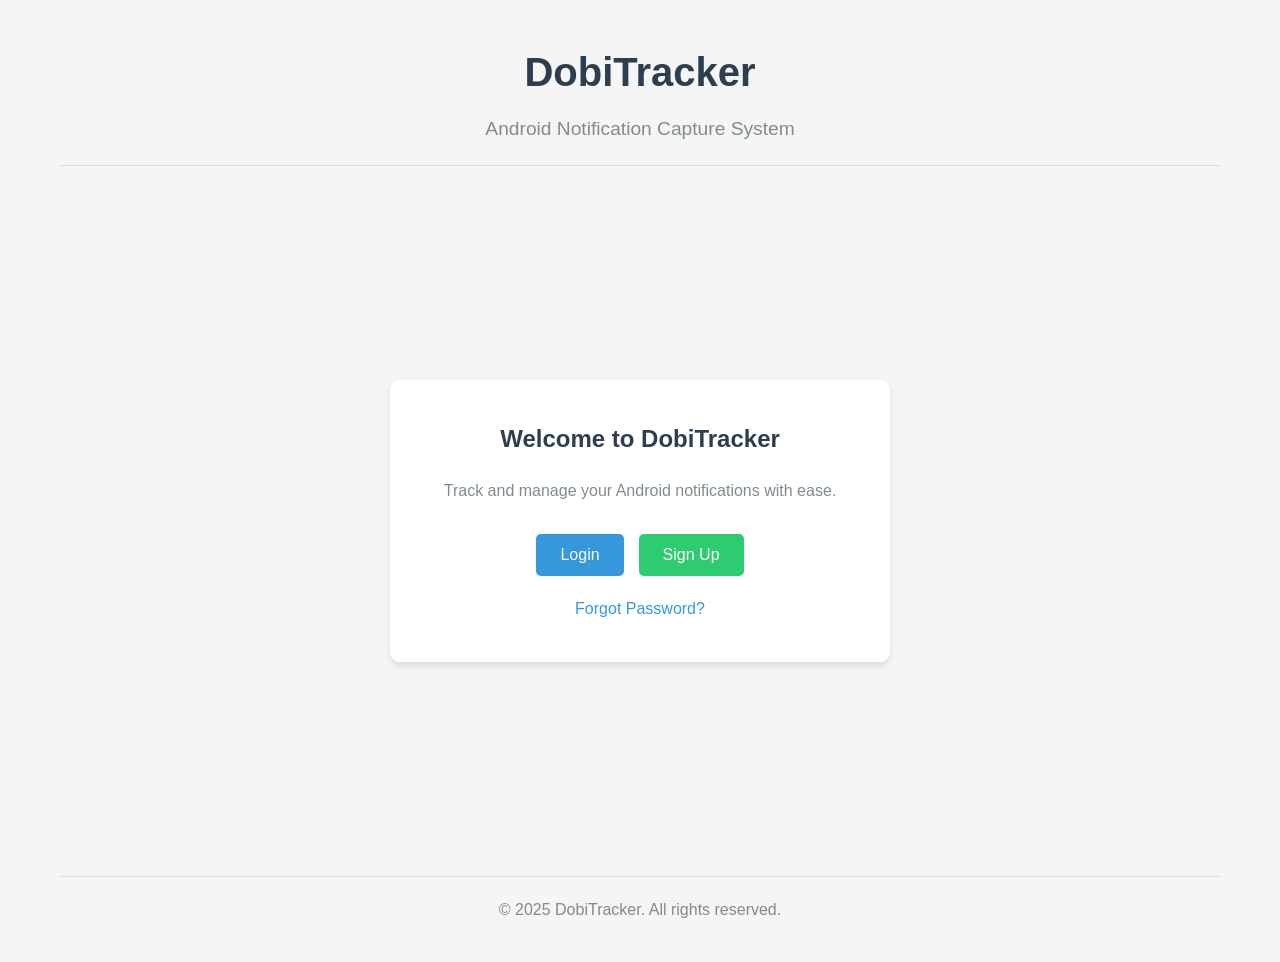
==== public/index.html @ 9311ade2 "Initial commit: DobiTracker Backend API - Complete Node.js backend with Express API - PostgreSQL dat" ====
<!DOCTYPE html>
<html lang="en">
<head>
    <meta charset="UTF-8">
    <meta name="viewport" content="width=device-width, initial-scale=1.0">
    <title>DobiTracker - Android Notification Capture System</title>
    <link rel="stylesheet" href="styles.css">
</head>
<body>
    <div class="container">
        <header>
            <h1>DobiTracker</h1>
            <p>Android Notification Capture System</p>
        </header>
        
        <main>
            <div class="card">
                <h2>Welcome to DobiTracker</h2>
                <p>Track and manage your Android notifications with ease.</p>
                
                <div class="button-group">
                    <button id="loginBtn" class="btn primary">Login</button>
                    <button id="signupBtn" class="btn secondary">Sign Up</button>
                </div>
                
                <div class="forgot-password">
                    <a href="#" id="forgotPasswordLink">Forgot Password?</a>
                </div>
            </div>
        </main>
        
        <footer>
            <p>&copy; 2025 DobiTracker. All rights reserved.</p>
        </footer>
    </div>
    
    <script src="script.js"></script>
</body>
</html>
---- public/styles.css ----
* {
    margin: 0;
    padding: 0;
    box-sizing: border-box;
}

body {
    font-family: 'Segoe UI', Tahoma, Geneva, Verdana, sans-serif;
    background-color: #f5f5f5;
    color: #333;
    line-height: 1.6;
}

.container {
    max-width: 1200px;
    margin: 0 auto;
    padding: 20px;
}

header {
    text-align: center;
    margin-bottom: 40px;
    padding: 20px 0;
    border-bottom: 1px solid #ddd;
}

header h1 {
    font-size: 2.5rem;
    color: #2c3e50;
    margin-bottom: 10px;
}

header p {
    font-size: 1.2rem;
    color: #7f8c8d;
}

main {
    display: flex;
    justify-content: center;
    align-items: center;
    min-height: 70vh;
}

.card {
    background: white;
    border-radius: 10px;
    box-shadow: 0 4px 6px rgba(0, 0, 0, 0.1);
    padding: 40px;
    width: 100%;
    max-width: 500px;
    text-align: center;
}

.card h2 {
    margin-bottom: 20px;
    color: #2c3e50;
}

.card p {
    margin-bottom: 30px;
    color: #7f8c8d;
}

.button-group {
    display: flex;
    gap: 15px;
    justify-content: center;
    margin-bottom: 20px;
}

.btn {
    padding: 12px 24px;
    border: none;
    border-radius: 5px;
    cursor: pointer;
    font-size: 1rem;
    transition: background-color 0.3s;
}

.btn.primary {
    background-color: #3498db;
    color: white;
}

.btn.primary:hover {
    background-color: #2980b9;
}

.btn.secondary {
    background-color: #2ecc71;
    color: white;
}

.btn.secondary:hover {
    background-color: #27ae60;
}

.forgot-password {
    margin-top: 20px;
}

.forgot-password a {
    color: #3498db;
    text-decoration: none;
}

.forgot-password a:hover {
    text-decoration: underline;
}

footer {
    text-align: center;
    margin-top: 40px;
    padding: 20px 0;
    border-top: 1px solid #ddd;
    color: #7f8c8d;
}

/* Form styles */
.form-container {
    background: white;
    border-radius: 10px;
    box-shadow: 0 4px 6px rgba(0, 0, 0, 0.1);
    padding: 40px;
    width: 100%;
    max-width: 500px;
    margin: 0 auto;
}

.form-group {
    margin-bottom: 20px;
    text-align: left;
}

.form-group label {
    display: block;
    margin-bottom: 5px;
    font-weight: bold;
    color: #2c3e50;
}

.form-group input {
    width: 100%;
    padding: 12px;
    border: 1px solid #ddd;
    border-radius: 5px;
    font-size: 1rem;
}

.form-group input:focus {
    border-color: #3498db;
    outline: none;
}

.form-actions {
    display: flex;
    justify-content: space-between;
    align-items: center;
    margin-top: 30px;
}

.form-actions button {
    padding: 12px 24px;
    border: none;
    border-radius: 5px;
    cursor: pointer;
    font-size: 1rem;
}

.form-actions .btn-submit {
    background-color: #3498db;
    color: white;
}

.form-actions .btn-submit:hover {
    background-color: #2980b9;
}

.form-actions .btn-back {
    background-color: #95a5a6;
    color: white;
}

.form-actions .btn-back:hover {
    background-color: #7f8c8d;
}

.form-footer {
    text-align: center;
    margin-top: 20px;
    color: #7f8c8d;
}

.form-footer a {
    color: #3498db;
    text-decoration: none;
}

.form-footer a:hover {
    text-decoration: underline;
}

/* Dashboard styles */
.dashboard-container {
    max-width: 1200px;
    margin: 0 auto;
    padding: 20px;
}

.dashboard-header {
    display: flex;
    justify-content: space-between;
    align-items: center;
    margin-bottom: 30px;
    padding-bottom: 20px;
    border-bottom: 1px solid #ddd;
}

.header-actions {
    display: flex;
    gap: 10px;
    align-items: center;
}

.dashboard-header h1 {
    color: #2c3e50;
}

.logout-btn {
    background-color: #e74c3c;
    color: white;
    padding: 10px 20px;
    border: none;
    border-radius: 5px;
    cursor: pointer;
}

.logout-btn:hover {
    background-color: #c0392b;
}

.tabs {
    display: flex;
    border-bottom: 1px solid #ddd;
    margin-bottom: 30px;
}

.tab {
    padding: 15px 30px;
    cursor: pointer;
    background-color: #ecf0f1;
    border: 1px solid #ddd;
    border-bottom: none;
    border-radius: 5px 5px 0 0;
    margin-right: 5px;
}

.tab.active {
    background-color: #3498db;
    color: white;
}

.tab-content {
    display: none;
}

.tab-content.active {
    display: block;
}

.notifications-container {
    background: white;
    border-radius: 10px;
    box-shadow: 0 4px 6px rgba(0, 0, 0, 0.1);
    padding: 30px;
}

.notification-item {
    padding: 15px;
    border-bottom: 1px solid #eee;
}

.notification-item:last-child {
    border-bottom: none;
}

.notification-sender {
    font-weight: bold;
    color: #2c3e50;
}

.notification-message {
    margin: 10px 0;
}

.notification-timestamp {
    color: #7f8c8d;
    font-size: 0.9rem;
}

/* Blog styles */
.blog-list {
    display: grid;
    grid-template-columns: repeat(auto-fill, minmax(300px, 1fr));
    gap: 20px;
}

.blog-card {
    background: white;
    border-radius: 10px;
    box-shadow: 0 4px 6px rgba(0, 0, 0, 0.1);
    overflow: hidden;
    transition: transform 0.3s;
}

.blog-card:hover {
    transform: translateY(-5px);
}

.blog-image {
    width: 100%;
    height: 200px;
    object-fit: cover;
}

.blog-content {
    padding: 20px;
}

.blog-title {
    margin-bottom: 10px;
    color: #2c3e50;
}

.blog-date {
    color: #7f8c8d;
    font-size: 0.9rem;
}

.blog-post {
    background: white;
    border-radius: 10px;
    box-shadow: 0 4px 6px rgba(0, 0, 0, 0.1);
    padding: 30px;
}

.blog-post h1 {
    margin-bottom: 20px;
    color: #2c3e50;
}

.blog-post img {
    width: 100%;
    height: auto;
    border-radius: 5px;
    margin: 20px 0;
}

/* Documents styles */
.document-content {
    background: white;
    border-radius: 10px;
    box-shadow: 0 4px 6px rgba(0, 0, 0, 0.1);
    padding: 30px;
}

.document-content h1 {
    margin-bottom: 20px;
    color: #2c3e50;
}

/* Admin styles */
.admin-container {
    max-width: 1200px;
    margin: 0 auto;
    padding: 20px;
}

.admin-header {
    display: flex;
    justify-content: space-between;
    align-items: center;
    margin-bottom: 30px;
    padding-bottom: 20px;
    border-bottom: 1px solid #ddd;
}

.admin-header h1 {
    color: #2c3e50;
}

.admin-tabs {
    display: flex;
    border-bottom: 1px solid #ddd;
    margin-bottom: 30px;
}

.admin-tab {
    padding: 15px 30px;
    cursor: pointer;
    background-color: #ecf0f1;
    border: 1px solid #ddd;
    border-bottom: none;
    border-radius: 5px 5px 0 0;
    margin-right: 5px;
}

.admin-tab.active {
    background-color: #3498db;
    color: white;
}

.admin-tab-content {
    display: none;
}

.admin-tab-content.active {
    display: block;
}

.table {
    width: 100%;
    border-collapse: collapse;
    background: white;
    border-radius: 10px;
    box-shadow: 0 4px 6px rgba(0, 0, 0, 0.1);
    overflow: hidden;
}

.table th,
.table td {
    padding: 15px;
    text-align: left;
    border-bottom: 1px solid #ddd;
}

.table th {
    background-color: #3498db;
    color: white;
}

.table tr:hover {
    background-color: #f5f5f5;
}

.status-enabled {
    color: #27ae60;
    font-weight: bold;
}

.status-disabled {
    color: #e74c3c;
    font-weight: bold;
}

/* Responsive design */
@media (max-width: 768px) {
    .container {
        padding: 10px;
    }
    
    header h1 {
        font-size: 2rem;
    }
    
    .card {
        padding: 20px;
    }
    
    .button-group {
        flex-direction: column;
    }
    
    .btn {
        width: 100%;
        margin-bottom: 10px;
    }
    
    .form-container {
        padding: 20px;
    }
    
    .dashboard-header {
        flex-direction: column;
        align-items: flex-start;
    }
    
    .header-actions {
        margin-top: 15px;
        width: 100%;
        justify-content: space-between;
    }
    
    .logout-btn {
        margin-top: 0;
    }
    
    .tabs {
        flex-wrap: wrap;
    }
    
    .tab {
        margin-bottom: 5px;
    }
}

/* Notification Styles */
.notification-item {
    background: white;
    border: 1px solid #e0e0e0;
    border-radius: 8px;
    padding: 15px;
    margin-bottom: 10px;
    box-shadow: 0 2px 4px rgba(0, 0, 0, 0.1);
    transition: box-shadow 0.2s ease;
}

.notification-item:hover {
    box-shadow: 0 4px 8px rgba(0, 0, 0, 0.15);
}

.notification-header {
    display: flex;
    justify-content: space-between;
    align-items: center;
    margin-bottom: 8px;
    flex-wrap: wrap;
    gap: 10px;
}

.notification-app {
    background: #3498db;
    color: white;
    padding: 2px 8px;
    border-radius: 12px;
    font-size: 0.8rem;
    font-weight: bold;
}

.notification-sender {
    font-weight: bold;
    color: #2c3e50;
    font-size: 0.9rem;
}

.notification-time {
    color: #7f8c8d;
    font-size: 0.8rem;
}

.notification-message {
    color: #34495e;
    line-height: 1.4;
    word-wrap: break-word;
}

.no-notifications {
    text-align: center;
    color: #7f8c8d;
    font-style: italic;
    padding: 20px;
    background: #f8f9fa;
    border-radius: 8px;
    border: 1px dashed #dee2e6;
}

.error-message {
    text-align: center;
    color: #e74c3c;
    font-weight: bold;
    padding: 20px;
    background: #fdf2f2;
    border-radius: 8px;
    border: 1px solid #fecaca;
}

.loading {
    text-align: center;
    color: #7f8c8d;
    font-style: italic;
    padding: 20px;
}

/* Mobile notification styles */
@media (max-width: 768px) {
    .notification-header {
        flex-direction: column;
        align-items: flex-start;
    }
    
    .notification-time {
        align-self: flex-end;
    }
}
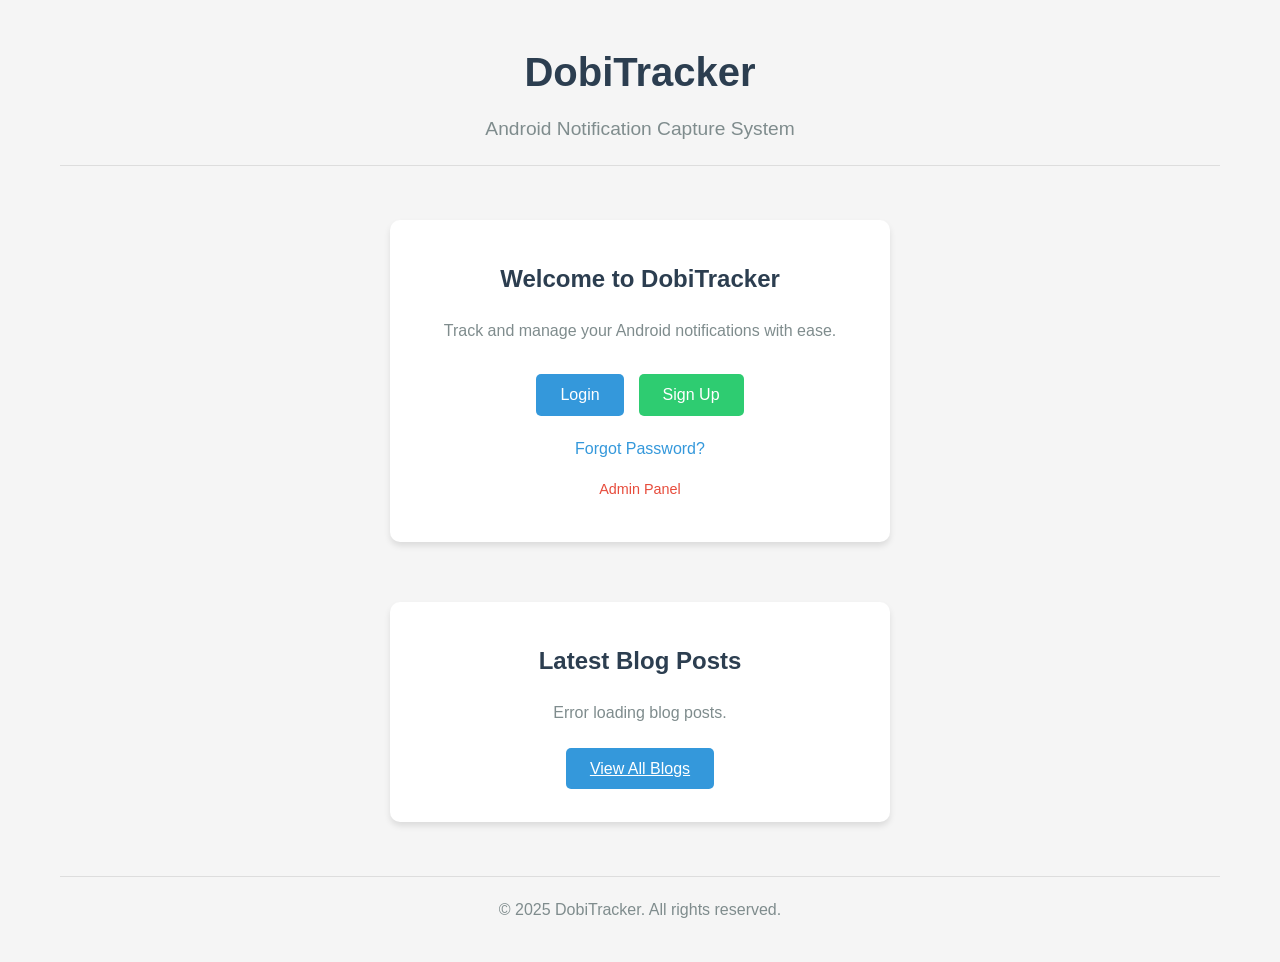
==== commit 26c01db9: "Complete notification system implementation with admin panel and responsive design - Fixed Android n" ====
--- a/public/index.html
+++ b/public/index.html
@@ -26,6 +26,21 @@
                 <div class="forgot-password">
                     <a href="#" id="forgotPasswordLink">Forgot Password?</a>
                 </div>
+                
+                <div class="admin-link">
+                    <a href="/admin.html" class="admin-link-text">Admin Panel</a>
+                </div>
+            </div>
+            
+            <!-- Blog Section -->
+            <div class="card blog-section">
+                <h2>Latest Blog Posts</h2>
+                <div id="blog-preview">
+                    <p>Loading latest blog posts...</p>
+                </div>
+                <div class="blog-actions">
+                    <a href="/blog.html" class="btn primary">View All Blogs</a>
+                </div>
             </div>
         </main>
         
--- a/public/styles.css
+++ b/public/styles.css
@@ -37,9 +37,11 @@
 
 main {
     display: flex;
+    flex-direction: column;
     justify-content: center;
     align-items: center;
     min-height: 70vh;
+    gap: 30px;
 }
 
 .card {
@@ -201,6 +203,23 @@
     text-decoration: underline;
 }
 
+.admin-link {
+    margin-top: 15px;
+    text-align: center;
+}
+
+.admin-link-text {
+    color: #e74c3c;
+    text-decoration: none;
+    font-size: 0.9rem;
+    font-weight: 500;
+}
+
+.admin-link-text:hover {
+    text-decoration: underline;
+    color: #c0392b;
+}
+
 /* Dashboard styles */
 .dashboard-container {
     max-width: 1200px;
@@ -212,9 +231,51 @@
     display: flex;
     justify-content: space-between;
     align-items: center;
-    margin-bottom: 30px;
+    margin-bottom: 20px;
     padding-bottom: 20px;
     border-bottom: 1px solid #ddd;
+}
+
+
+
+
+
+.device-info {
+    background: #f8f9fa;
+    border: 1px solid #e9ecef;
+    border-radius: 8px;
+    padding: 1.5rem;
+    margin-bottom: 30px;
+}
+
+.device-info h3 {
+    margin: 0 0 1rem 0;
+    color: #495057;
+    font-size: 1.1rem;
+}
+
+.device-id-container {
+    display: flex;
+    gap: 0.5rem;
+    margin-bottom: 0.5rem;
+}
+
+.device-id-input {
+    flex: 1;
+    padding: 0.75rem;
+    border: 1px solid #ced4da;
+    border-radius: 4px;
+    font-family: 'Courier New', monospace;
+    font-size: 0.9rem;
+    background: #fff;
+    color: #495057;
+}
+
+.device-instruction {
+    margin: 0;
+    color: #6c757d;
+    font-size: 0.9rem;
+    line-height: 1.4;
 }
 
 .header-actions {
@@ -254,11 +315,18 @@
     border-bottom: none;
     border-radius: 5px 5px 0 0;
     margin-right: 5px;
+    user-select: none;
+    transition: all 0.3s ease;
+}
+
+.tab:hover {
+    background-color: #d5dbdb;
 }
 
 .tab.active {
     background-color: #3498db;
     color: white;
+    font-weight: bold;
 }
 
 .tab-content {
@@ -377,6 +445,701 @@
     padding: 20px;
 }
 
+/* Notification Management Styles */
+.notifications-header {
+    margin-bottom: 20px;
+}
+
+.user-search-container {
+    display: flex;
+    align-items: center;
+    gap: 10px;
+    margin-bottom: 20px;
+    padding: 15px;
+    background: #f8f9fa;
+    border-radius: 8px;
+}
+
+.user-search-container label {
+    font-weight: 600;
+    color: #333;
+}
+
+.user-search-container input {
+    flex: 1;
+    padding: 8px 12px;
+    border: 1px solid #ddd;
+    border-radius: 4px;
+    font-size: 14px;
+}
+
+.search-prompt {
+    text-align: center;
+    color: #666;
+    font-style: italic;
+    padding: 40px;
+    background: #f8f9fa;
+    border-radius: 8px;
+    border: 2px dashed #ddd;
+}
+
+.notifications-summary {
+    background: #e3f2fd;
+    padding: 15px;
+    border-radius: 8px;
+    margin-bottom: 20px;
+    border-left: 4px solid #2196f3;
+}
+
+.notifications-summary h3 {
+    margin: 0 0 5px 0;
+    color: #1976d2;
+}
+
+.notifications-summary p {
+    margin: 0;
+    color: #666;
+}
+
+.app-notifications {
+    margin-bottom: 30px;
+    border: 1px solid #e0e0e0;
+    border-radius: 8px;
+    overflow: hidden;
+}
+
+.app-notifications h4 {
+    background: #f5f5f5;
+    margin: 0;
+    padding: 12px 15px;
+    border-bottom: 1px solid #e0e0e0;
+    color: #333;
+    font-size: 16px;
+}
+
+.notification-message-cell {
+    max-width: 300px;
+    word-wrap: break-word;
+    white-space: pre-wrap;
+}
+
+.no-notifications {
+    text-align: center;
+    padding: 40px;
+    background: #f8f9fa;
+    border-radius: 8px;
+    border: 2px dashed #ddd;
+}
+
+.no-notifications h3 {
+    color: #666;
+    margin-bottom: 10px;
+}
+
+.error-message {
+    background: #ffebee;
+    color: #c62828;
+    padding: 15px;
+    border-radius: 8px;
+    border-left: 4px solid #f44336;
+    margin: 20px 0;
+}
+
+/* Blog Management Styles */
+.blog-list {
+    display: grid;
+    grid-template-columns: repeat(auto-fill, minmax(300px, 1fr));
+    gap: 20px;
+    margin-top: 20px;
+}
+
+.blog-card {
+    border: 1px solid #e0e0e0;
+    border-radius: 8px;
+    overflow: hidden;
+    background: white;
+    box-shadow: 0 2px 4px rgba(0,0,0,0.1);
+    transition: box-shadow 0.3s ease;
+}
+
+.blog-card:hover {
+    box-shadow: 0 4px 8px rgba(0,0,0,0.15);
+}
+
+.blog-image {
+    width: 100%;
+    height: 200px;
+    object-fit: cover;
+}
+
+.blog-content {
+    padding: 15px;
+}
+
+.blog-title {
+    margin: 0 0 10px 0;
+    color: #333;
+    font-size: 18px;
+    line-height: 1.4;
+}
+
+.blog-date {
+    margin: 0 0 15px 0;
+    color: #666;
+    font-size: 14px;
+}
+
+.blog-content .btn {
+    margin-right: 10px;
+    margin-bottom: 5px;
+}
+
+/* Public Blog Styles */
+.blog-section {
+    margin-top: 30px;
+}
+
+.blog-actions {
+    text-align: center;
+    margin-top: 20px;
+}
+
+.blog-preview-item {
+    display: flex;
+    gap: 15px;
+    margin-bottom: 20px;
+    padding: 15px;
+    background: #f8f9fa;
+    border-radius: 8px;
+    border-left: 4px solid #007bff;
+}
+
+.blog-preview-image {
+    flex-shrink: 0;
+    width: 120px;
+    height: 80px;
+}
+
+.blog-preview-image img {
+    width: 100%;
+    height: 100%;
+    object-fit: cover;
+    border-radius: 4px;
+}
+
+.blog-preview-content h3 {
+    margin: 0 0 8px 0;
+    font-size: 16px;
+}
+
+.blog-preview-content h3 a {
+    color: #333;
+    text-decoration: none;
+}
+
+.blog-preview-content h3 a:hover {
+    color: #007bff;
+}
+
+.blog-preview-date {
+    margin: 0;
+    color: #666;
+    font-size: 14px;
+}
+
+/* Blog Page Styles */
+.blog-header {
+    text-align: center;
+    margin-bottom: 40px;
+}
+
+.blog-header h2 {
+    color: #333;
+    margin-bottom: 10px;
+}
+
+.blog-header p {
+    color: #666;
+    max-width: 600px;
+    margin: 0 auto;
+}
+
+.blog-grid {
+    display: grid;
+    grid-template-columns: repeat(auto-fill, minmax(350px, 1fr));
+    gap: 30px;
+    margin-top: 30px;
+}
+
+.blog-card {
+    background: white;
+    border-radius: 12px;
+    overflow: hidden;
+    box-shadow: 0 4px 6px rgba(0, 0, 0, 0.1);
+    transition: transform 0.3s ease, box-shadow 0.3s ease;
+}
+
+.blog-card:hover {
+    transform: translateY(-5px);
+    box-shadow: 0 8px 25px rgba(0, 0, 0, 0.15);
+}
+
+.blog-card-image {
+    width: 100%;
+    height: 200px;
+    overflow: hidden;
+}
+
+.blog-card-image img {
+    width: 100%;
+    height: 100%;
+    object-fit: cover;
+    transition: transform 0.3s ease;
+}
+
+.blog-card:hover .blog-card-image img {
+    transform: scale(1.05);
+}
+
+.blog-card-content {
+    padding: 20px;
+}
+
+.blog-card-content h3 {
+    margin: 0 0 10px 0;
+    font-size: 20px;
+    line-height: 1.4;
+}
+
+.blog-card-content h3 a {
+    color: #333;
+    text-decoration: none;
+}
+
+.blog-card-content h3 a:hover {
+    color: #007bff;
+}
+
+.blog-card-date {
+    margin: 0 0 15px 0;
+    color: #666;
+    font-size: 14px;
+}
+
+.blog-card-excerpt {
+    margin: 0 0 20px 0;
+    color: #555;
+    line-height: 1.6;
+}
+
+/* Blog Post Page Styles */
+.blog-post-container {
+    max-width: 800px;
+    margin: 0 auto;
+}
+
+.blog-navigation {
+    margin-bottom: 30px;
+}
+
+.blog-post-header {
+    text-align: center;
+    margin-bottom: 40px;
+    padding-bottom: 20px;
+    border-bottom: 1px solid #e0e0e0;
+}
+
+.blog-post-header h1 {
+    color: #333;
+    margin-bottom: 15px;
+    font-size: 2.5rem;
+    line-height: 1.2;
+}
+
+.blog-post-meta {
+    color: #666;
+    font-size: 16px;
+    margin: 0;
+}
+
+.blog-post-featured-image {
+    margin-bottom: 30px;
+    text-align: center;
+}
+
+.blog-post-featured-image img {
+    max-width: 100%;
+    height: auto;
+    border-radius: 8px;
+    box-shadow: 0 4px 8px rgba(0, 0, 0, 0.1);
+}
+
+.blog-post-body {
+    line-height: 1.8;
+    color: #333;
+    font-size: 16px;
+}
+
+.blog-post-body h1,
+.blog-post-body h2,
+.blog-post-body h3,
+.blog-post-body h4,
+.blog-post-body h5,
+.blog-post-body h6 {
+    color: #333;
+    margin-top: 30px;
+    margin-bottom: 15px;
+}
+
+.blog-post-body p {
+    margin-bottom: 20px;
+}
+
+.blog-post-body img {
+    max-width: 100%;
+    height: auto;
+    border-radius: 4px;
+    margin: 20px 0;
+}
+
+.blog-post-body blockquote {
+    border-left: 4px solid #007bff;
+    padding-left: 20px;
+    margin: 20px 0;
+    font-style: italic;
+    color: #555;
+}
+
+.blog-post-body ul,
+.blog-post-body ol {
+    margin-bottom: 20px;
+    padding-left: 30px;
+}
+
+.blog-post-body li {
+    margin-bottom: 8px;
+}
+
+/* Header Link */
+.header-link {
+    color: #333;
+    text-decoration: none;
+}
+
+.header-link:hover {
+    color: #007bff;
+}
+
+/* Loading State */
+.loading {
+    text-align: center;
+    padding: 40px;
+    color: #666;
+}
+
+/* Responsive Design */
+@media (max-width: 768px) {
+    .container {
+        padding: 15px;
+    }
+    
+    header h1 {
+        font-size: 2rem;
+    }
+    
+    header p {
+        font-size: 1rem;
+    }
+    
+    .card {
+        padding: 25px;
+        margin: 10px 0;
+    }
+    
+    .button-group {
+        flex-direction: column;
+        gap: 10px;
+    }
+    
+    .button-group .btn {
+        width: 100%;
+        margin: 0;
+    }
+    
+    /* Blog Preview Responsive */
+    .blog-preview-item {
+        flex-direction: column;
+        text-align: center;
+    }
+    
+    .blog-preview-image {
+        width: 100%;
+        height: 150px;
+        margin-bottom: 15px;
+    }
+    
+    .blog-preview-content h3 {
+        font-size: 18px;
+    }
+    
+    /* Blog Grid Responsive */
+    .blog-grid {
+        grid-template-columns: 1fr;
+        gap: 20px;
+    }
+    
+    .blog-card-content {
+        padding: 15px;
+    }
+    
+    .blog-card-content h3 {
+        font-size: 18px;
+    }
+    
+    /* Blog Post Responsive */
+    .blog-post-header h1 {
+        font-size: 2rem;
+    }
+    
+    .blog-post-body {
+        font-size: 16px;
+    }
+    
+    /* Admin Panel Responsive */
+    .admin-container {
+        padding: 15px;
+    }
+    
+    .admin-tabs {
+        flex-wrap: wrap;
+        gap: 5px;
+    }
+    
+    .admin-tab {
+        flex: 1;
+        min-width: 120px;
+        font-size: 14px;
+        padding: 10px 8px;
+    }
+    
+    .table-container {
+        overflow-x: auto;
+    }
+    
+    .table {
+        min-width: 600px;
+    }
+    
+    .user-search-container {
+        flex-direction: column;
+        align-items: stretch;
+        gap: 10px;
+    }
+    
+    .user-search-container input {
+        width: 100%;
+    }
+    
+    .form-container {
+        padding: 20px;
+    }
+    
+    .form-actions {
+        flex-direction: column;
+        gap: 10px;
+    }
+    
+    .form-actions .btn {
+        width: 100%;
+    }
+}
+
+@media (max-width: 480px) {
+    .container {
+        padding: 10px;
+    }
+    
+    header {
+        margin-bottom: 20px;
+        padding: 15px 0;
+    }
+    
+    header h1 {
+        font-size: 1.8rem;
+    }
+    
+    header p {
+        font-size: 0.9rem;
+    }
+    
+    main {
+        min-height: 60vh;
+        gap: 20px;
+    }
+    
+    .card {
+        padding: 20px;
+    }
+    
+    .card h2 {
+        font-size: 1.5rem;
+    }
+    
+    .btn {
+        padding: 12px 20px;
+        font-size: 14px;
+    }
+    
+    /* Blog Preview Mobile */
+    .blog-preview-item {
+        padding: 12px;
+    }
+    
+    .blog-preview-image {
+        height: 120px;
+    }
+    
+    .blog-preview-content h3 {
+        font-size: 16px;
+    }
+    
+    .blog-preview-date {
+        font-size: 12px;
+    }
+    
+    /* Blog Cards Mobile */
+    .blog-card-content {
+        padding: 12px;
+    }
+    
+    .blog-card-content h3 {
+        font-size: 16px;
+    }
+    
+    .blog-card-excerpt {
+        font-size: 14px;
+    }
+    
+    /* Blog Post Mobile */
+    .blog-post-header h1 {
+        font-size: 1.8rem;
+    }
+    
+    .blog-post-meta {
+        font-size: 14px;
+    }
+    
+    .blog-post-body {
+        font-size: 15px;
+    }
+    
+    /* Admin Mobile */
+    .admin-header {
+        flex-direction: column;
+        gap: 15px;
+        text-align: center;
+    }
+    
+    .admin-tabs {
+        flex-direction: column;
+    }
+    
+    .admin-tab {
+        width: 100%;
+        text-align: center;
+    }
+    
+    .users-header {
+        flex-direction: column;
+        gap: 15px;
+    }
+    
+    .users-actions {
+        flex-direction: column;
+        gap: 10px;
+    }
+    
+    .search-container {
+        flex-direction: column;
+        gap: 10px;
+    }
+    
+    .user-stats {
+        grid-template-columns: 1fr;
+        gap: 10px;
+    }
+    
+    .stat-card {
+        padding: 15px;
+    }
+    
+    .table {
+        font-size: 12px;
+    }
+    
+    .table th,
+    .table td {
+        padding: 8px 4px;
+    }
+    
+    .notification-message-cell {
+        max-width: 200px;
+    }
+}
+
+@media (min-width: 769px) and (max-width: 1024px) {
+    .container {
+        padding: 20px;
+    }
+    
+    main {
+        gap: 25px;
+    }
+    
+    .card {
+        padding: 30px;
+    }
+    
+    .blog-grid {
+        grid-template-columns: repeat(2, 1fr);
+        gap: 25px;
+    }
+    
+    .blog-preview-item {
+        flex-direction: row;
+        text-align: left;
+    }
+    
+    .blog-preview-image {
+        width: 150px;
+        height: 100px;
+        margin-bottom: 0;
+    }
+    
+    .admin-tabs {
+        flex-wrap: wrap;
+    }
+    
+    .admin-tab {
+        flex: 1;
+        min-width: 150px;
+    }
+    
+    .user-stats {
+        grid-template-columns: repeat(2, 1fr);
+    }
+}
+
+@media (min-width: 1025px) {
+    .blog-grid {
+        grid-template-columns: repeat(3, 1fr);
+    }
+    
+    .user-stats {
+        grid-template-columns: repeat(4, 1fr);
+    }
+}
+
 .admin-header {
     display: flex;
     justify-content: space-between;
@@ -386,8 +1149,161 @@
     border-bottom: 1px solid #ddd;
 }
 
+
 .admin-header h1 {
     color: #2c3e50;
+}
+
+/* User Management Styles */
+.users-header {
+    display: flex;
+    justify-content: space-between;
+    align-items: center;
+    margin-bottom: 20px;
+    padding-bottom: 15px;
+    border-bottom: 1px solid #ddd;
+}
+
+.users-actions {
+    display: flex;
+    gap: 15px;
+    align-items: center;
+}
+
+.search-container {
+    display: flex;
+    gap: 10px;
+    align-items: center;
+}
+
+.search-input {
+    padding: 8px 12px;
+    border: 1px solid #ddd;
+    border-radius: 4px;
+    font-size: 14px;
+    min-width: 200px;
+}
+
+.user-stats {
+    display: grid;
+    grid-template-columns: repeat(auto-fit, minmax(200px, 1fr));
+    gap: 15px;
+    margin-bottom: 25px;
+}
+
+.stat-card {
+    background: white;
+    padding: 20px;
+    border-radius: 8px;
+    box-shadow: 0 2px 4px rgba(0,0,0,0.1);
+    text-align: center;
+    border-left: 4px solid #3498db;
+}
+
+.stat-card h3 {
+    margin: 0 0 10px 0;
+    color: #2c3e50;
+    font-size: 14px;
+    font-weight: 600;
+}
+
+.stat-card span {
+    font-size: 24px;
+    font-weight: bold;
+    color: #3498db;
+}
+
+/* Role and Status Badges */
+.role-badge {
+    padding: 4px 8px;
+    border-radius: 12px;
+    font-size: 12px;
+    font-weight: 600;
+    text-transform: uppercase;
+}
+
+.role-admin {
+    background-color: #e74c3c;
+    color: white;
+}
+
+.role-user {
+    background-color: #3498db;
+    color: white;
+}
+
+.status-badge {
+    padding: 4px 8px;
+    border-radius: 12px;
+    font-size: 12px;
+    font-weight: 600;
+}
+
+.status-active {
+    background-color: #2ecc71;
+    color: white;
+}
+
+.status-inactive {
+    background-color: #95a5a6;
+    color: white;
+}
+
+/* Create User Form Styles */
+.create-user-form {
+    max-width: 600px;
+    margin: 0 auto;
+}
+
+.form-header {
+    display: flex;
+    justify-content: space-between;
+    align-items: center;
+    margin-bottom: 30px;
+    padding-bottom: 15px;
+    border-bottom: 1px solid #ddd;
+}
+
+.user-form {
+    background: white;
+    padding: 30px;
+    border-radius: 8px;
+    box-shadow: 0 2px 4px rgba(0,0,0,0.1);
+}
+
+.user-form .form-group {
+    margin-bottom: 20px;
+}
+
+.user-form label {
+    display: block;
+    margin-bottom: 5px;
+    font-weight: 600;
+    color: #2c3e50;
+}
+
+.user-form input,
+.user-form select {
+    width: 100%;
+    padding: 10px;
+    border: 1px solid #ddd;
+    border-radius: 4px;
+    font-size: 14px;
+    box-sizing: border-box;
+}
+
+.user-form input:focus,
+.user-form select:focus {
+    outline: none;
+    border-color: #3498db;
+    box-shadow: 0 0 0 2px rgba(52, 152, 219, 0.2);
+}
+
+.user-form .form-actions {
+    display: flex;
+    gap: 10px;
+    justify-content: flex-end;
+    margin-top: 30px;
 }
 
 .admin-tabs {
@@ -450,6 +1366,16 @@
 }
 
 .status-disabled {
+    color: #e74c3c;
+    font-weight: bold;
+}
+
+.status-online {
+    color: #27ae60;
+    font-weight: bold;
+}
+
+.status-offline {
     color: #e74c3c;
     font-weight: bold;
 }
